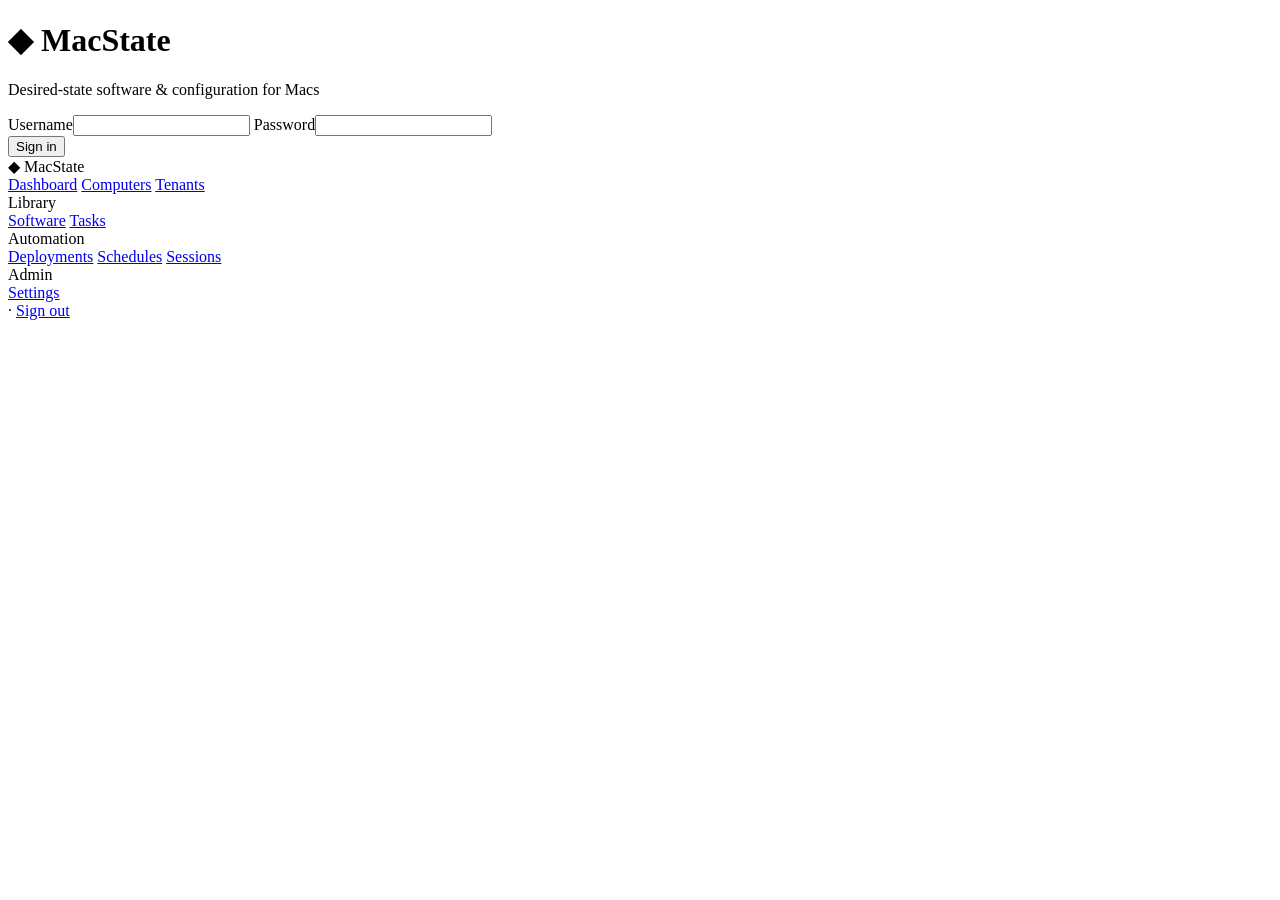
==== macstate/static/index.html @ 3bb1eb64 "Add MacState: desired-state software deployment for macOS FastAPI + SQLite server with web UI (tenan" ====
<!doctype html>
<html lang="en">
<head>
  <meta charset="utf-8">
  <meta name="viewport" content="width=device-width, initial-scale=1">
  <title>MacState</title>
  <link rel="stylesheet" href="/static/style.css">
</head>
<body>
  <div id="login" class="login hidden">
    <form id="login-form" class="card login-card">
      <h1><span class="logo">◆</span> MacState</h1>
      <p class="muted">Desired-state software &amp; configuration for Macs</p>
      <label>Username<input name="username" autocomplete="username" required></label>
      <label>Password<input name="password" type="password" autocomplete="current-password" required></label>
      <div id="login-error" class="error"></div>
      <button class="btn primary" type="submit">Sign in</button>
    </form>
  </div>
  <div id="app" class="app hidden">
    <nav class="sidebar">
      <div class="brand"><span class="logo">◆</span> MacState</div>
      <a href="#/" data-nav="">Dashboard</a>
      <a href="#/computers" data-nav="computers">Computers</a>
      <a href="#/tenants" data-nav="tenants">Tenants</a>
      <div class="nav-section">Library</div>
      <a href="#/software" data-nav="software">Software</a>
      <a href="#/tasks" data-nav="tasks">Tasks</a>
      <div class="nav-section">Automation</div>
      <a href="#/deployments" data-nav="deployments">Deployments</a>
      <a href="#/schedules" data-nav="schedules">Schedules</a>
      <a href="#/sessions" data-nav="sessions">Sessions</a>
      <div class="nav-section">Admin</div>
      <a href="#/settings" data-nav="settings">Settings</a>
      <div class="sidebar-foot"><span id="whoami"></span> · <a href="#" id="logout">Sign out</a></div>
    </nav>
    <main id="main"></main>
  </div>
  <div id="modal" class="modal hidden"><div class="modal-box card" id="modal-box"></div></div>
  <div id="toast" class="toast hidden"></div>
  <script src="/static/app.js"></script>
</body>
</html>
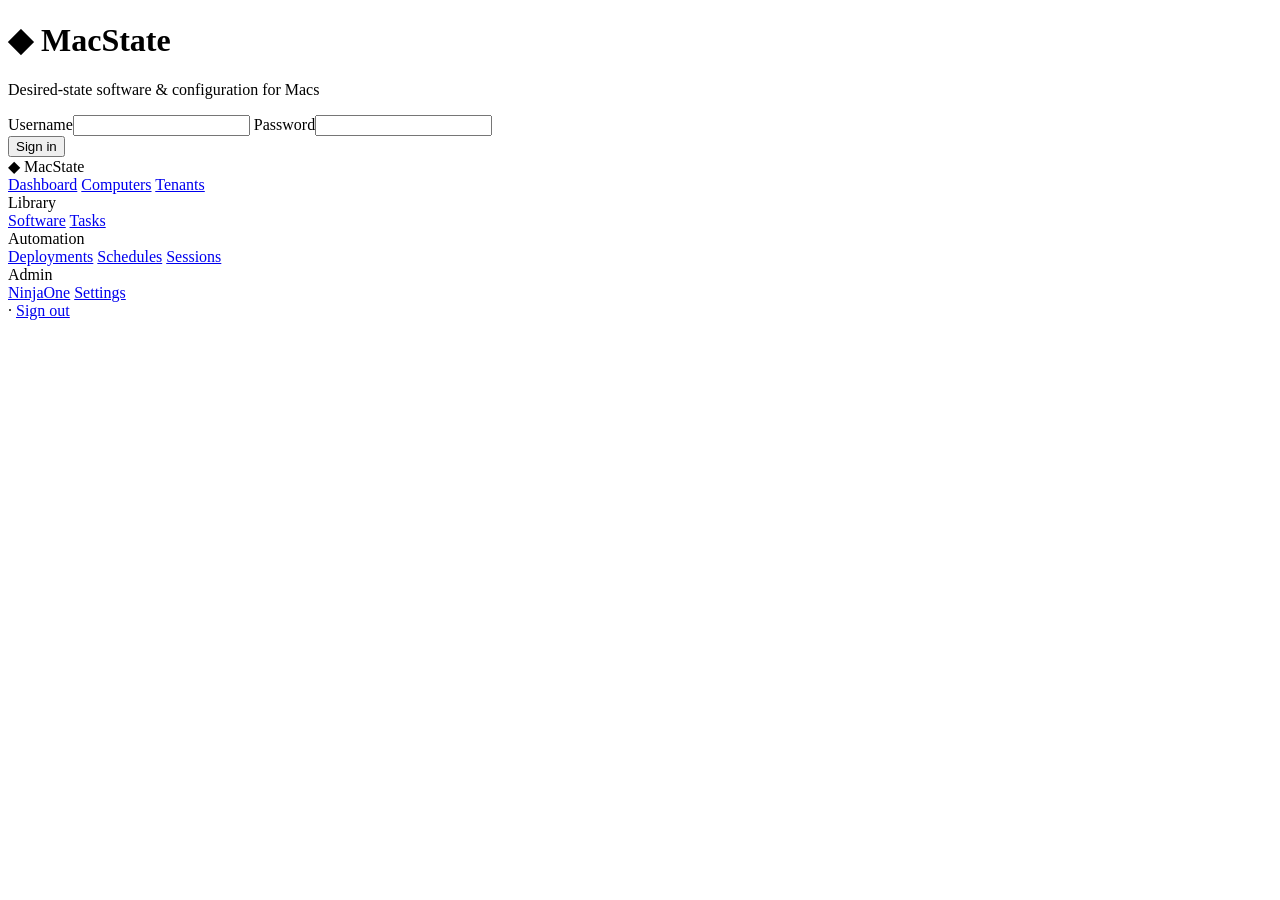
==== commit 122039b0: "Add NinjaOne integration Sync NinjaOne organizations to tenants and Macs to computers (by serial), p" ====
--- a/macstate/static/index.html
+++ b/macstate/static/index.html
@@ -31,6 +31,7 @@
       <a href="#/schedules" data-nav="schedules">Schedules</a>
       <a href="#/sessions" data-nav="sessions">Sessions</a>
       <div class="nav-section">Admin</div>
+      <a href="#/ninjaone" data-nav="ninjaone">NinjaOne</a>
       <a href="#/settings" data-nav="settings">Settings</a>
       <div class="sidebar-foot"><span id="whoami"></span> · <a href="#" id="logout">Sign out</a></div>
     </nav>
